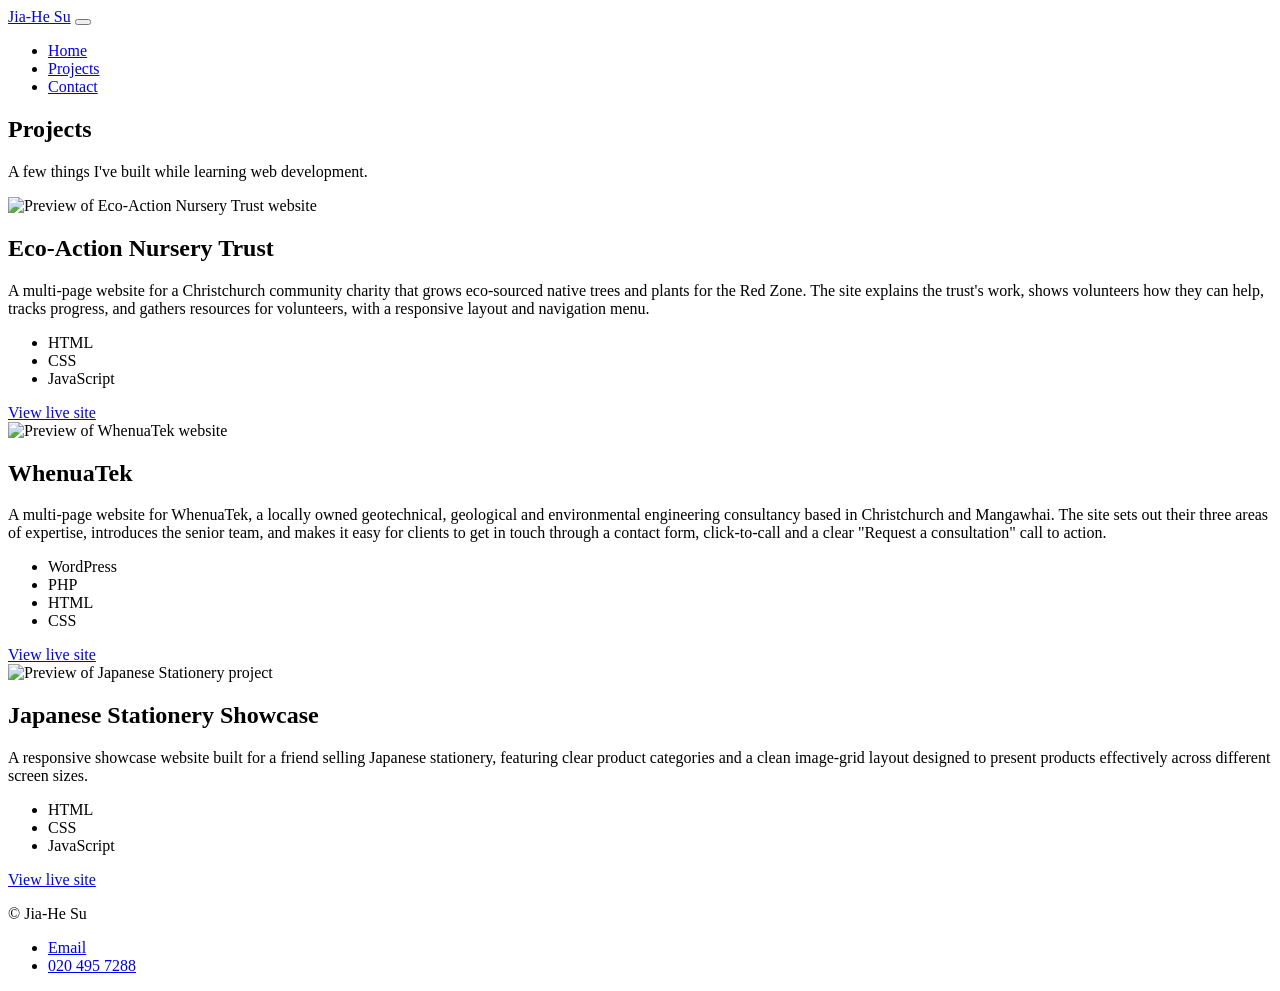
==== projects.html @ 5e14d606 "Initial upload" ====
<!--
  projects.html — placeholders to replace:
  - [YOUR NAME]                              : nav logo, footer
  - images/stationery-screenshot.png         : replace with real Stationery Showcase screenshot
  - Project descriptions                     : personalise with real project details
  - https://PLACEHOLDER-STATIONERY-URL       : live link for Japanese Stationery Showcase
  - images/favicon.ico                       : add a real favicon file
  - images/og-image.png                      : add a real social-share image
  - https://PLACEHOLDER-SITE-URL.github.io/  : your GitHub Pages URL (og:url)
-->
<!DOCTYPE html>
<html lang="en">
<head>
  <meta charset="UTF-8" />
  <meta name="viewport" content="width=device-width, initial-scale=1.0" />
  <title>Projects - Jia-He Su</title>
  <meta name="description" content="A short list of web projects built by Jia-He Su, including a geotechnical consultancy website and a Japanese stationery showcase site." />

  <!-- Open Graph (placeholder values) -->
  <meta property="og:title" content="Projects — Jia-He Su" />
  <meta property="og:description" content="A short list of web projects built by Jia-He Su." />
  <meta property="og:type" content="website" />
  <meta property="og:url" content="https://PLACEHOLDER-SITE-URL.github.io/projects.html" />
  <meta property="og:image" content="images/og-image.png" />

  <link rel="icon" href="images/favicon.ico" />

  <link rel="preconnect" href="https://fonts.googleapis.com" />
  <link rel="preconnect" href="https://fonts.gstatic.com" crossorigin />
  <link href="https://fonts.googleapis.com/css2?family=Inter:wght@400;500;600&family=Space+Grotesk:wght@300;400;500&display=swap" rel="stylesheet" />

  <link rel="stylesheet" href="css/style.css" />
</head>
<body>
  <header class="site-header">
    <nav class="nav">
      <a href="index.html" class="nav-logo">Jia-He Su</a>
      <button class="nav-toggle" aria-label="Toggle navigation menu" aria-expanded="false" aria-controls="nav-links">
        <span></span><span></span><span></span>
      </button>
      <ul class="nav-links" id="nav-links">
        <li><a href="index.html">Home</a></li>
        <li><a href="projects.html" aria-current="page">Projects</a></li>
        <li><a href="contact.html">Contact</a></li>
      </ul>
    </nav>
  </header>

  <main>
    <section>
      <div class="container">
        <h1>Projects</h1>
        <p class="section-intro">A few things I've built while learning web development.</p>

        <div class="card-grid card-grid-2">
          <article class="project-card project-card-featured" id="eco-action-nursery-trust">
            <img src="images/eco-action-website-preview.png" alt="Preview of Eco-Action Nursery Trust website" />
            <div class="project-card-body">
              <h2>Eco-Action Nursery Trust</h2>
              <p>
                A multi-page website for a Christchurch community charity that grows eco-sourced
                native trees and plants for the Red Zone. The site explains the trust's work,
                shows volunteers how they can help, tracks progress, and gathers resources for
                volunteers, with a responsive layout and navigation menu.
              </p>
              <ul class="project-tools">
                <li>HTML</li>
                <li>CSS</li>
                <li>JavaScript</li>
              </ul>
              <a href="https://eco-action-nursery-trust.netlify.app/" class="btn btn-accent" target="_blank" rel="noopener">View live site</a>
            </div>
          </article>

          <article class="project-card" id="whenuatek">
            <img src="images/whenuatek-website-preview.png" alt="Preview of WhenuaTek website" />
            <div class="project-card-body">
              <h2>WhenuaTek</h2>
              <p>
                A multi-page website for WhenuaTek, a locally owned geotechnical, geological
                and environmental engineering consultancy based in Christchurch and Mangawhai.
                The site sets out their three areas of expertise, introduces the senior team,
                and makes it easy for clients to get in touch through a contact form,
                click-to-call and a clear "Request a consultation" call to action.
              </p>
              <ul class="project-tools">
                <li>WordPress</li>
                <li>PHP</li>
                <li>HTML</li>
                <li>CSS</li>
              </ul>
              <a href="https://whenuatek.co.nz/" class="btn btn-accent" target="_blank" rel="noopener">View live site</a>
            </div>
          </article>

          <article class="project-card" id="japanese-stationery-showcase">
            <img src="images/stationery-website-preview.png" alt="Preview of Japanese Stationery project" />
            <div class="project-card-body">
              <h2>Japanese Stationery Showcase</h2>
              <p>
                A responsive showcase website built for a friend selling Japanese stationery, featuring clear product categories and a clean image-grid layout designed to present products effectively across different screen sizes.
              </p>
              <ul class="project-tools">
                <li>HTML</li>
                <li>CSS</li>
                <li>JavaScript</li>
              </ul>
              <a href="https://6a7805e01830de242ae19ab8--japanese-stationery-website.netlify.app/" class="btn btn-accent" target="_blank" rel="noopener">View live site</a>
            </div>
          </article>

          <!--
            To add a third project, copy the template below inside .card-grid
            and fill in the placeholders:

          <article class="project-card" id="project-slug">
            <img src="images/PLACEHOLDER-screenshot.png" alt="Placeholder screenshot of PROJECT NAME — replace with a real screenshot" />
            <div class="project-card-body">
              <h2>PROJECT NAME</h2>
              <p>One-paragraph description of the project.</p>
              <ul class="project-tools">
                <li>HTML</li>
                <li>CSS</li>
                <li>JavaScript</li>
              </ul>
              <a href="https://PLACEHOLDER-PROJECT-URL" class="btn btn-accent" target="_blank" rel="noopener">View live site</a>
            </div>
          </article>

          -->
        </div>
      </div>
    </section>
  </main>

  <footer class="site-footer">
    <div class="container footer-inner">
      <p>&copy; <span id="year"></span> Jia-He Su</p>
      <ul class="footer-links">
        <li><a href="mailto:jsu300911@gmail.com">Email</a></li>
        <li><a href="tel:+64204957288">020 495 7288</a></li>
      </ul>
    </div>
  </footer>

  <script src="js/main.js" defer></script>
</body>
</html>
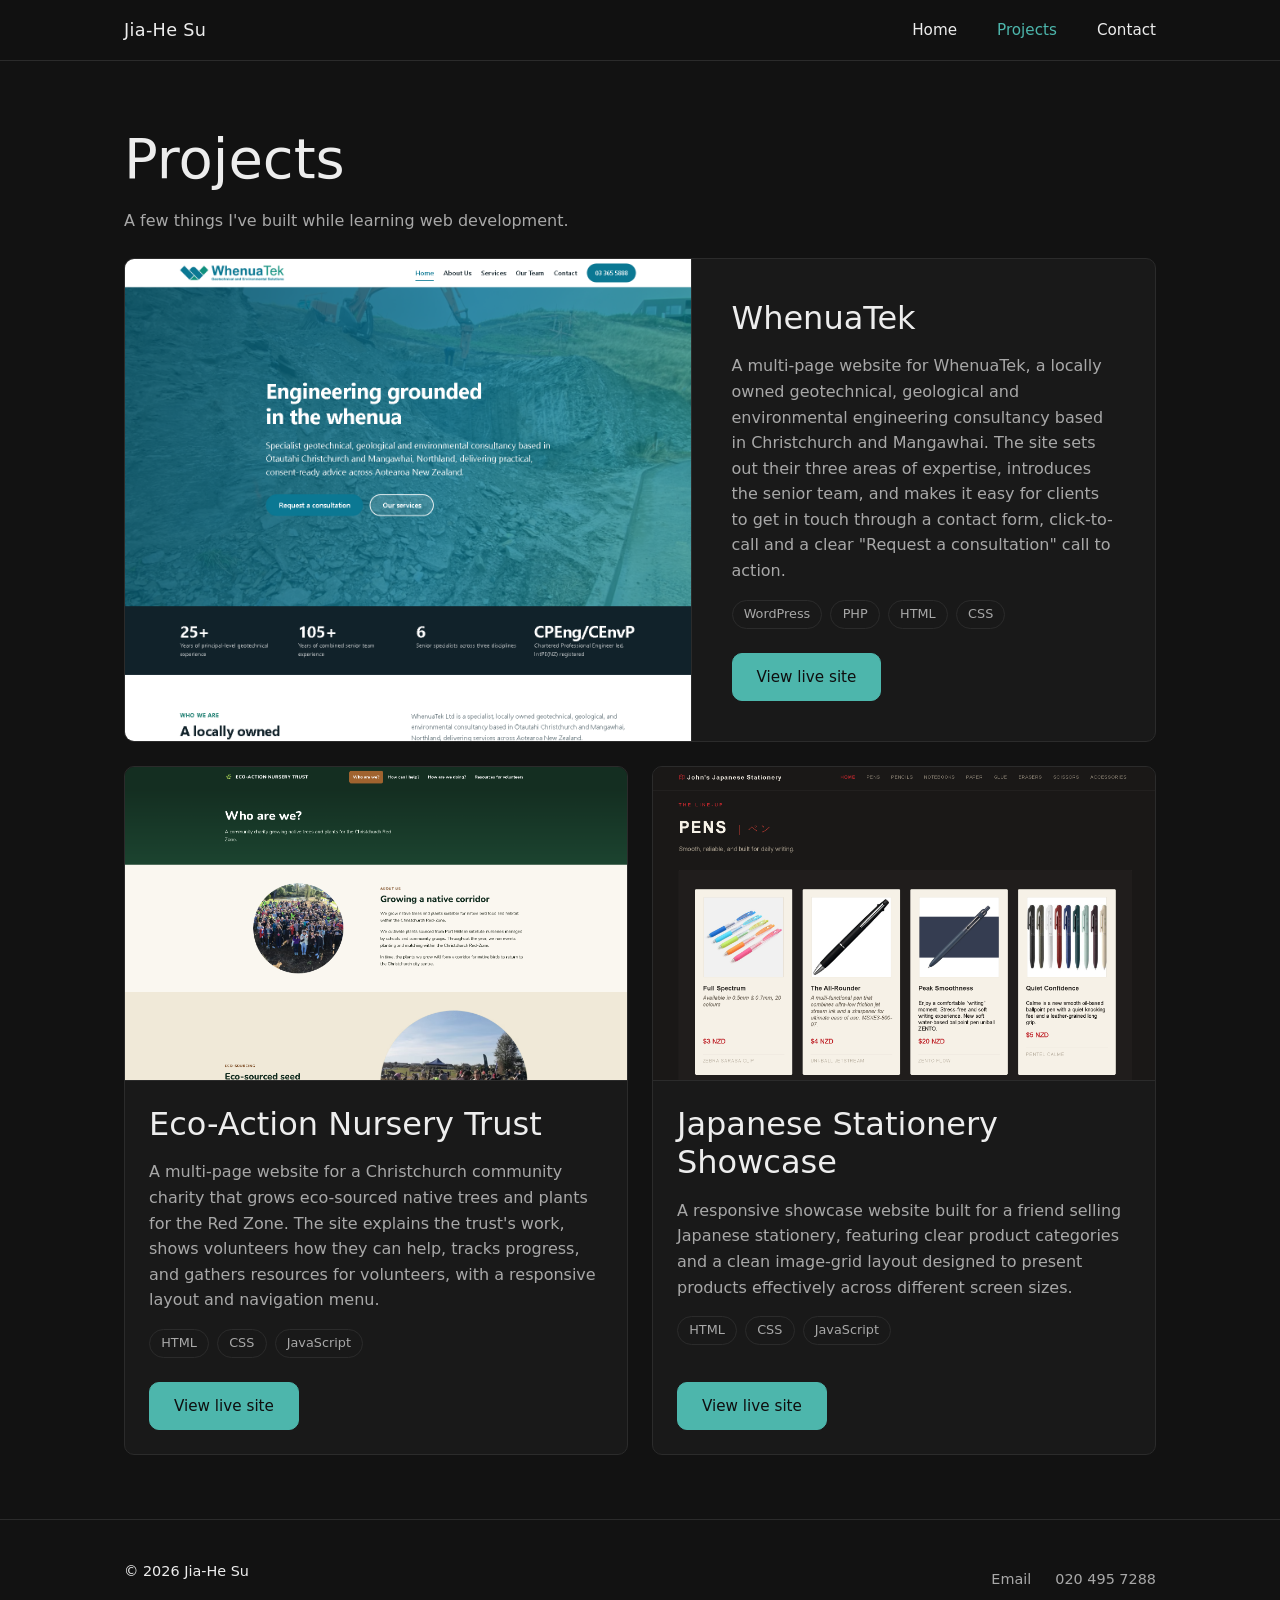
==== commit fea2ee34: "Add files via upload" ====
--- a/projects.html
+++ b/projects.html
@@ -53,26 +53,7 @@
         <p class="section-intro">A few things I've built while learning web development.</p>
 
         <div class="card-grid card-grid-2">
-          <article class="project-card project-card-featured" id="eco-action-nursery-trust">
-            <img src="images/eco-action-website-preview.png" alt="Preview of Eco-Action Nursery Trust website" />
-            <div class="project-card-body">
-              <h2>Eco-Action Nursery Trust</h2>
-              <p>
-                A multi-page website for a Christchurch community charity that grows eco-sourced
-                native trees and plants for the Red Zone. The site explains the trust's work,
-                shows volunteers how they can help, tracks progress, and gathers resources for
-                volunteers, with a responsive layout and navigation menu.
-              </p>
-              <ul class="project-tools">
-                <li>HTML</li>
-                <li>CSS</li>
-                <li>JavaScript</li>
-              </ul>
-              <a href="https://eco-action-nursery-trust.netlify.app/" class="btn btn-accent" target="_blank" rel="noopener">View live site</a>
-            </div>
-          </article>
-
-          <article class="project-card" id="whenuatek">
+          <article class="project-card project-card-featured" id="whenuatek">
             <img src="images/whenuatek-website-preview.png" alt="Preview of WhenuaTek website" />
             <div class="project-card-body">
               <h2>WhenuaTek</h2>
@@ -90,6 +71,25 @@
                 <li>CSS</li>
               </ul>
               <a href="https://whenuatek.co.nz/" class="btn btn-accent" target="_blank" rel="noopener">View live site</a>
+            </div>
+          </article>
+
+          <article class="project-card" id="eco-action-nursery-trust">
+            <img src="images/eco-action-website-preview.png" alt="Preview of Eco-Action Nursery Trust website" />
+            <div class="project-card-body">
+              <h2>Eco-Action Nursery Trust</h2>
+              <p>
+                A multi-page website for a Christchurch community charity that grows eco-sourced
+                native trees and plants for the Red Zone. The site explains the trust's work,
+                shows volunteers how they can help, tracks progress, and gathers resources for
+                volunteers, with a responsive layout and navigation menu.
+              </p>
+              <ul class="project-tools">
+                <li>HTML</li>
+                <li>CSS</li>
+                <li>JavaScript</li>
+              </ul>
+              <a href="https://eco-action-nursery-trust.netlify.app/" class="btn btn-accent" target="_blank" rel="noopener">View live site</a>
             </div>
           </article>
 
--- a/css/style.css
+++ b/css/style.css
@@ -0,0 +1,577 @@
+/* =========================================================
+   style.css — shared stylesheet for all pages
+   Dark, minimal theme. Accent colour: muted teal (#4DB6AC)
+   ========================================================= */
+
+:root {
+  --color-bg: #121212;
+  --color-bg-alt: #1a1a1a;
+  --color-bg-card: #191919;
+  --color-border: #2b2b2b;
+  --color-text: #ededed;
+  --color-text-muted: #a8a8a8;
+  --color-accent: #4db6ac;
+  --color-accent-dark: #34786f;
+
+  --font-heading: "Space Grotesk", "Inter", system-ui, sans-serif;
+  --font-body: "Inter", system-ui, sans-serif;
+
+  --max-width: 1080px;
+  --space-1: 0.5rem;
+  --space-2: 1rem;
+  --space-3: 1.5rem;
+  --space-4: 2.5rem;
+  --space-5: 4rem;
+  --space-6: 6rem;
+
+  --radius: 10px;
+  --transition: 0.2s ease;
+}
+
+/* ---------- Reset ---------- */
+*,
+*::before,
+*::after {
+  box-sizing: border-box;
+}
+
+html {
+  scroll-behavior: smooth;
+}
+
+body {
+  margin: 0;
+  background-color: var(--color-bg);
+  color: var(--color-text);
+  font-family: var(--font-body);
+  font-size: 16px;
+  line-height: 1.6;
+  -webkit-font-smoothing: antialiased;
+}
+
+img {
+  max-width: 100%;
+  display: block;
+}
+
+h1,
+h2,
+h3 {
+  font-family: var(--font-heading);
+  font-weight: 300;
+  line-height: 1.2;
+  margin: 0 0 var(--space-2);
+}
+
+h1 {
+  font-size: clamp(2.25rem, 5vw, 3.5rem);
+}
+
+h2 {
+  font-size: clamp(1.5rem, 3vw, 2rem);
+  font-weight: 400;
+}
+
+h3 {
+  font-size: 1.15rem;
+  font-weight: 500;
+}
+
+p {
+  margin: 0 0 var(--space-2);
+  color: var(--color-text);
+}
+
+a {
+  color: var(--color-accent);
+  text-decoration: none;
+  transition: color var(--transition);
+}
+
+a:hover,
+a:focus-visible {
+  color: #fff;
+}
+
+/* ---------- Focus states (accessibility) ---------- */
+a:focus-visible,
+button:focus-visible,
+.card:focus-visible {
+  outline: 2px solid var(--color-accent);
+  outline-offset: 3px;
+  border-radius: 4px;
+}
+
+/* ---------- Layout helpers ---------- */
+.container {
+  width: 100%;
+  max-width: var(--max-width);
+  margin: 0 auto;
+  padding: 0 var(--space-3);
+}
+
+section {
+  padding: var(--space-5) 0;
+}
+
+.section-intro {
+  color: var(--color-text-muted);
+  max-width: 60ch;
+}
+
+/* ---------- Fade-in on load ---------- */
+main {
+  animation: fadeIn 0.6s ease both;
+}
+
+@keyframes fadeIn {
+  from {
+    opacity: 0;
+    transform: translateY(8px);
+  }
+  to {
+    opacity: 1;
+    transform: translateY(0);
+  }
+}
+
+@media (prefers-reduced-motion: reduce) {
+  html {
+    scroll-behavior: auto;
+  }
+  main {
+    animation: none;
+  }
+  * {
+    transition-duration: 0.01ms !important;
+    animation-duration: 0.01ms !important;
+  }
+}
+
+/* =========================================================
+   Header / Nav
+   ========================================================= */
+.site-header {
+  position: sticky;
+  top: 0;
+  z-index: 50;
+  background-color: rgba(18, 18, 18, 0.92);
+  border-bottom: 1px solid var(--color-border);
+}
+
+.nav {
+  display: flex;
+  align-items: center;
+  justify-content: space-between;
+  padding: var(--space-2) var(--space-3);
+  max-width: var(--max-width);
+  margin: 0 auto;
+}
+
+.nav-logo {
+  font-family: var(--font-heading);
+  font-size: 1.1rem;
+  color: var(--color-text);
+  letter-spacing: 0.02em;
+}
+
+.nav-logo:hover,
+.nav-logo:focus-visible {
+  color: var(--color-accent);
+}
+
+.nav-toggle {
+  display: inline-flex;
+  flex-direction: column;
+  justify-content: center;
+  gap: 5px;
+  width: 40px;
+  height: 40px;
+  background: none;
+  border: 1px solid var(--color-border);
+  border-radius: 6px;
+  cursor: pointer;
+  padding: 0;
+}
+
+.nav-toggle span {
+  display: block;
+  width: 18px;
+  height: 2px;
+  margin: 0 auto;
+  background-color: var(--color-text);
+  transition: transform var(--transition), opacity var(--transition);
+}
+
+.nav-toggle[aria-expanded="true"] span:nth-child(1) {
+  transform: translateY(7px) rotate(45deg);
+}
+
+.nav-toggle[aria-expanded="true"] span:nth-child(2) {
+  opacity: 0;
+}
+
+.nav-toggle[aria-expanded="true"] span:nth-child(3) {
+  transform: translateY(-7px) rotate(-45deg);
+}
+
+.nav-links {
+  list-style: none;
+  margin: 0;
+  padding: var(--space-2) 0 0;
+  display: flex;
+  flex-direction: column;
+  gap: var(--space-1);
+  width: 100%;
+  max-height: 0;
+  overflow: hidden;
+  transition: max-height var(--transition);
+}
+
+.nav-links.is-open {
+  max-height: 240px;
+  padding-bottom: var(--space-2);
+}
+
+.nav-links a {
+  display: block;
+  padding: var(--space-1) 0;
+  color: var(--color-text);
+  font-size: 0.95rem;
+}
+
+.nav-links a:hover,
+.nav-links a:focus-visible,
+.nav-links a[aria-current="page"] {
+  color: var(--color-accent);
+}
+
+@media (min-width: 700px) {
+  .nav-toggle {
+    display: none;
+  }
+
+  .nav-links {
+    flex-direction: row;
+    gap: var(--space-4);
+    max-height: none;
+    overflow: visible;
+    padding: 0;
+    width: auto;
+  }
+
+  .nav-links a {
+    padding: 0;
+  }
+}
+
+/* =========================================================
+   Hero
+   ========================================================= */
+.hero {
+  padding-top: var(--space-6);
+  padding-bottom: var(--space-5);
+}
+
+.hero-title {
+  color: var(--color-accent);
+  font-size: 1.1rem;
+  margin-bottom: var(--space-2);
+}
+
+.hero-intro {
+  max-width: 60ch;
+  color: var(--color-text-muted);
+  font-size: 1.05rem;
+}
+
+/* ---------- Buttons ---------- */
+.btn {
+  display: inline-block;
+  padding: 0.7rem 1.5rem;
+  border-radius: var(--radius);
+  border: 1px solid var(--color-accent);
+  font-size: 0.95rem;
+  margin-top: var(--space-2);
+  transition: background-color var(--transition), color var(--transition), transform var(--transition);
+}
+
+.btn-accent {
+  background-color: var(--color-accent);
+  color: #0e0e0e;
+}
+
+.btn-accent:hover,
+.btn-accent:focus-visible {
+  background-color: #6cc9c0;
+  color: #0e0e0e;
+  transform: translateY(-2px);
+}
+
+.btn-outline {
+  background-color: transparent;
+  color: var(--color-accent);
+}
+
+.btn-outline:hover,
+.btn-outline:focus-visible {
+  background-color: var(--color-accent);
+  color: #0e0e0e;
+  transform: translateY(-2px);
+}
+
+/* =========================================================
+   Cards (What I do / Projects)
+   ========================================================= */
+.card-grid {
+  display: grid;
+  grid-template-columns: 1fr;
+  gap: var(--space-3);
+  margin-top: var(--space-3);
+}
+
+@media (min-width: 640px) {
+  .card-grid {
+    grid-template-columns: repeat(3, 1fr);
+  }
+
+  .card-grid.card-grid-2 {
+    grid-template-columns: repeat(2, 1fr);
+  }
+}
+
+.card {
+  background-color: var(--color-bg-card);
+  border: 1px solid var(--color-border);
+  border-radius: var(--radius);
+  padding: var(--space-3);
+  transition: transform var(--transition), border-color var(--transition);
+}
+
+.card:hover {
+  transform: translateY(-4px);
+  border-color: var(--color-accent);
+}
+
+.card h3 {
+  margin-bottom: var(--space-1);
+}
+
+.card p {
+  color: var(--color-text-muted);
+  font-size: 0.95rem;
+  margin-bottom: 0;
+}
+
+/* ---------- Project cards ---------- */
+.project-card {
+  background-color: var(--color-bg-card);
+  border: 1px solid var(--color-border);
+  border-radius: var(--radius);
+  overflow: hidden;
+  transition: transform var(--transition), border-color var(--transition);
+  display: flex;
+  flex-direction: column;
+}
+
+.project-card:hover {
+  transform: translateY(-4px);
+  border-color: var(--color-accent);
+}
+
+.project-card img {
+  width: 100%;
+  aspect-ratio: 16 / 10;
+  object-fit: cover;
+  background-color: var(--color-bg-alt);
+  border-bottom: 1px solid var(--color-border);
+}
+
+.project-card-body {
+  padding: var(--space-3);
+  display: flex;
+  flex-direction: column;
+  flex-grow: 1;
+}
+
+.project-card-body p {
+  color: var(--color-text-muted);
+}
+
+/* Featured project: spans the full grid width, image beside text on wider screens */
+.project-card-featured {
+  grid-column: 1 / -1;
+}
+
+@media (min-width: 860px) {
+  .project-card-featured {
+    flex-direction: row;
+  }
+
+  .project-card-featured img {
+    width: 55%;
+    flex-shrink: 0;
+    border-bottom: none;
+    border-right: 1px solid var(--color-border);
+  }
+
+  .project-card-featured .project-card-body {
+    justify-content: center;
+    align-items: flex-start;
+    padding: var(--space-4);
+  }
+}
+
+.project-tools {
+  list-style: none;
+  display: flex;
+  flex-wrap: wrap;
+  gap: var(--space-1);
+  padding: 0;
+  margin: 0 0 var(--space-3);
+}
+
+.project-tools li {
+  font-size: 0.8rem;
+  color: var(--color-text-muted);
+  border: 1px solid var(--color-border);
+  border-radius: 999px;
+  padding: 0.2rem 0.7rem;
+}
+
+.project-card .btn {
+  margin-top: auto;
+  align-self: flex-start;
+}
+
+/* =========================================================
+   Skills pills
+   ========================================================= */
+.pill-list {
+  list-style: none;
+  display: flex;
+  flex-wrap: wrap;
+  gap: var(--space-1);
+  padding: 0;
+  margin: var(--space-3) 0 0;
+}
+
+.pill {
+  display: inline-block;
+  font-size: 0.85rem;
+  color: var(--color-accent);
+  border: 1px solid var(--color-accent-dark);
+  background-color: rgba(77, 182, 172, 0.08);
+  border-radius: 999px;
+  padding: 0.35rem 0.9rem;
+}
+
+/* =========================================================
+   Contact link cards
+   ========================================================= */
+.contact-grid {
+  display: grid;
+  grid-template-columns: 1fr;
+  gap: var(--space-3);
+  margin-top: var(--space-4);
+}
+
+@media (min-width: 640px) {
+  .contact-grid {
+    grid-template-columns: repeat(2, 1fr);
+  }
+}
+
+.contact-card {
+  display: block;
+  background-color: var(--color-bg-card);
+  border: 1px solid var(--color-border);
+  border-radius: var(--radius);
+  padding: var(--space-3);
+  transition: transform var(--transition), border-color var(--transition);
+}
+
+.contact-card:hover,
+.contact-card:focus-visible {
+  transform: translateY(-4px);
+  border-color: var(--color-accent);
+}
+
+.contact-card .contact-label {
+  display: block;
+  color: var(--color-text-muted);
+  font-size: 0.8rem;
+  text-transform: uppercase;
+  letter-spacing: 0.08em;
+  margin-bottom: var(--space-1);
+}
+
+.contact-card .contact-value {
+  display: block;
+  color: var(--color-text);
+  font-size: 1.05rem;
+}
+
+.contact-card:hover .contact-value,
+.contact-card:focus-visible .contact-value {
+  color: var(--color-accent);
+}
+
+/* =========================================================
+   CTA section
+   ========================================================= */
+.cta {
+  text-align: center;
+  border-top: 1px solid var(--color-border);
+}
+
+.cta h2 {
+  margin-bottom: var(--space-1);
+}
+
+.cta p {
+  color: var(--color-text-muted);
+  margin-bottom: var(--space-3);
+}
+
+/* =========================================================
+   Footer
+   ========================================================= */
+.site-footer {
+  border-top: 1px solid var(--color-border);
+  padding: var(--space-4) 0;
+  color: var(--color-text-muted);
+  font-size: 0.9rem;
+}
+
+.footer-inner {
+  display: flex;
+  flex-direction: column;
+  gap: var(--space-2);
+  align-items: flex-start;
+}
+
+@media (min-width: 640px) {
+  .footer-inner {
+    flex-direction: row;
+    justify-content: space-between;
+    align-items: center;
+  }
+}
+
+.footer-links {
+  list-style: none;
+  display: flex;
+  gap: var(--space-3);
+  padding: 0;
+  margin: 0;
+}
+
+.footer-links a {
+  color: var(--color-text-muted);
+}
+
+.footer-links a:hover,
+.footer-links a:focus-visible {
+  color: var(--color-accent);
+}
